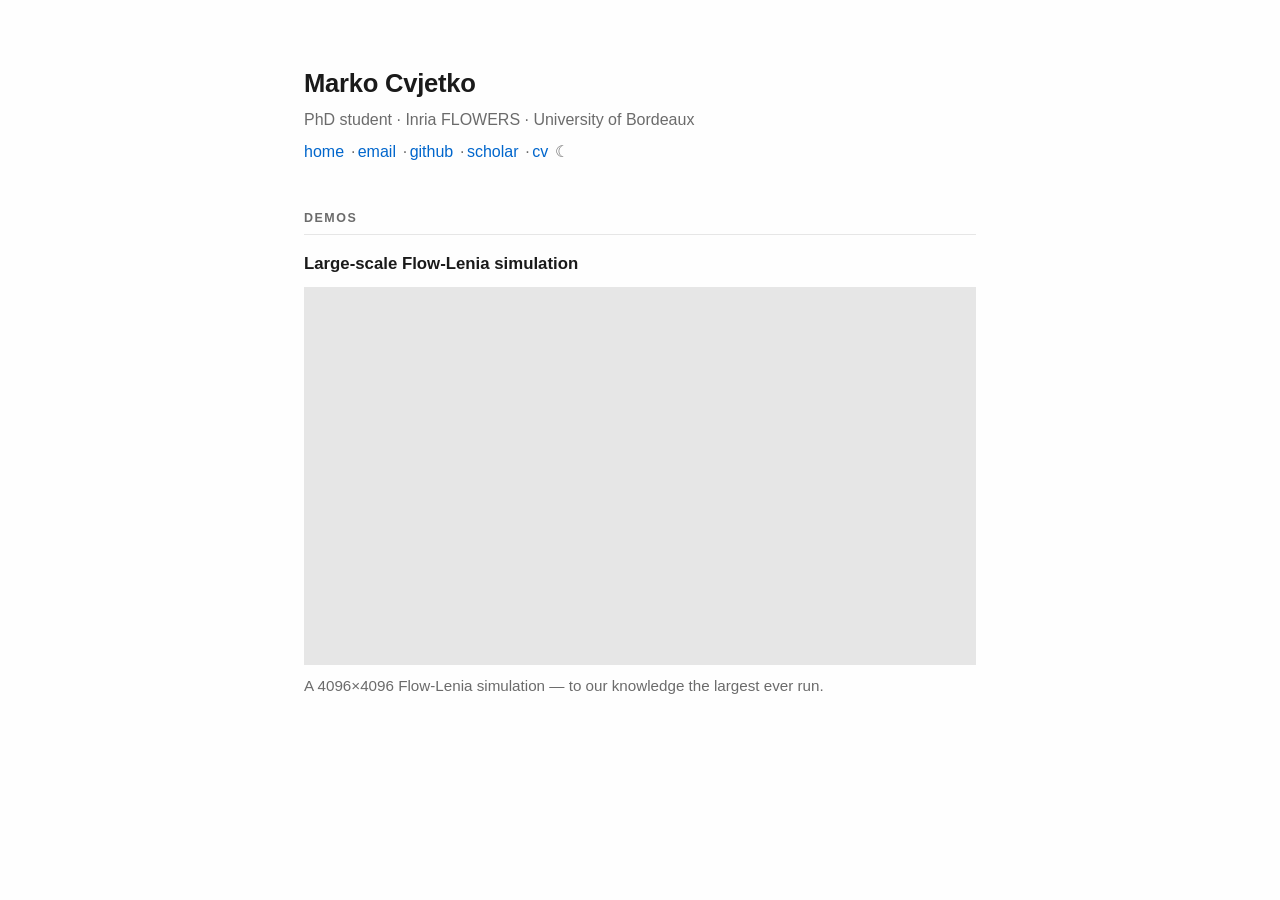
==== demos.html @ 9ca5eb4a "update" ====
<!doctype html>
<html lang="en">
<head>
  <meta charset="utf-8">
  <meta name="viewport" content="width=device-width, initial-scale=1">
  <title>Demos &middot; Marko Cvjetko</title>
  <meta name="description" content="Visualizations and simulations from Marko Cvjetko's research in artificial life and curiosity-driven AI.">
  <script>
    (function () {
      var stored = localStorage.getItem('theme');
      if (stored === 'dark' || stored === 'light') {
        document.documentElement.setAttribute('data-theme', stored);
      }
    })();
  </script>
  <link rel="stylesheet" href="style.css">
</head>
<body>
<main>

  <header>
    <h1>Marko Cvjetko</h1>
    <p class="affiliation">PhD student &middot; Inria FLOWERS &middot; University of Bordeaux</p>
    <p class="links">
      <a href="index.html">home</a>
      <a href="mailto:marko.cvjetko1@gmail.com">email</a>
      <a href="https://github.com/markocvjetko">github</a>
      <a href="https://scholar.google.co.uk/citations?hl=hr&user=WDyIW9QAAAAJ">scholar</a>
      <a href="cv.pdf">cv</a>
      <button id="theme-toggle" type="button" aria-label="Toggle dark mode" title="Toggle dark mode">&#9790;</button>
    </p>
  </header>

  <section id="demos">
    <h2>Demos</h2>

    <article class="demo">
      <h3>Large-scale Flow-Lenia simulation</h3>
      <div class="video-embed">
        <iframe
          src="https://www.youtube-nocookie.com/embed/s8OfG1uFYzw"
          title="Large-scale Flow-Lenia simulation"
          allow="accelerometer; autoplay; clipboard-write; encrypted-media; gyroscope; picture-in-picture; web-share"
          referrerpolicy="strict-origin-when-cross-origin"
          allowfullscreen></iframe>
      </div>
      <p>A 4096&times;4096 Flow-Lenia simulation &mdash; to our knowledge the largest ever run.</p>
    </article>

  </section>

</main>

<script>
  (function () {
    var btn = document.getElementById('theme-toggle');
    if (!btn) return;
    var moon = '☾';
    var sun = '☼';
    function currentTheme() {
      var attr = document.documentElement.getAttribute('data-theme');
      if (attr === 'dark' || attr === 'light') return attr;
      return window.matchMedia('(prefers-color-scheme: dark)').matches ? 'dark' : 'light';
    }
    function render() {
      btn.textContent = currentTheme() === 'dark' ? sun : moon;
    }
    render();
    btn.addEventListener('click', function () {
      var next = currentTheme() === 'dark' ? 'light' : 'dark';
      document.documentElement.setAttribute('data-theme', next);
      localStorage.setItem('theme', next);
      render();
    });
  })();
</script>
</body>
</html>
---- style.css ----
:root {
  --bg: #fefefe;
  --fg: #1a1a1a;
  --muted: #6b6b6b;
  --accent: #0066cc;
  --rule: #e6e6e6;
}

@media (prefers-color-scheme: dark) {
  :root {
    --bg: #121212;
    --fg: #e8e8e8;
    --muted: #9a9a9a;
    --accent: #6aa9ff;
    --rule: #2a2a2a;
  }
}

:root[data-theme="light"] {
  --bg: #fefefe;
  --fg: #1a1a1a;
  --muted: #6b6b6b;
  --accent: #0066cc;
  --rule: #e6e6e6;
}

:root[data-theme="dark"] {
  --bg: #121212;
  --fg: #e8e8e8;
  --muted: #9a9a9a;
  --accent: #6aa9ff;
  --rule: #2a2a2a;
}

* { box-sizing: border-box; }

html, body { margin: 0; padding: 0; }

body {
  background: var(--bg);
  color: var(--fg);
  font-family: -apple-system, BlinkMacSystemFont, "Segoe UI", Roboto, "Helvetica Neue", Arial, sans-serif;
  font-size: 16px;
  line-height: 1.55;
  -webkit-font-smoothing: antialiased;
}

main {
  max-width: 720px;
  margin: 0 auto;
  padding: 4rem 1.5rem 6rem;
}

a {
  color: var(--accent);
  text-decoration: none;
}
a:hover { text-decoration: underline; }

header h1 {
  margin: 0 0 .25rem;
  font-size: 1.6rem;
  font-weight: 600;
  letter-spacing: -0.01em;
}

.affiliation {
  margin: 0 0 .5rem;
  color: var(--muted);
}

.links { margin: 0; }
.links a + a::before {
  content: " \00b7 ";
  color: var(--muted);
  margin: 0 .15rem;
}

section { margin-top: 2.75rem; }

h2 {
  font-size: 0.78rem;
  font-weight: 600;
  text-transform: uppercase;
  letter-spacing: .12em;
  color: var(--muted);
  border-bottom: 1px solid var(--rule);
  padding-bottom: .35rem;
  margin: 0 0 1rem;
}

#publications h3 {
  font-size: .72rem;
  font-weight: 700;
  text-transform: uppercase;
  letter-spacing: .1em;
  color: var(--accent);
  margin: 1.75rem 0 .55rem;
}

.demo {
  margin-bottom: 2.5rem;
}
.demo h3 {
  font-size: 1.05rem;
  font-weight: 600;
  margin: 0 0 .6rem;
}
.demo p {
  font-size: .95rem;
  color: var(--muted);
  margin: .6rem 0 0;
}

.video-embed {
  aspect-ratio: 16 / 9;
  width: 100%;
  background: var(--rule);
}
.video-embed iframe {
  width: 100%;
  height: 100%;
  border: 0;
  display: block;
}

p { margin: 0 0 1rem; }

ul.news, ul.pubs {
  list-style: none;
  padding: 0;
  margin: 0;
}

ul.news li {
  position: relative;
  padding-left: 6.25em;
  margin-bottom: .55rem;
}

ul.news .date {
  position: absolute;
  left: 0;
  top: 0;
  color: var(--muted);
  font-variant-numeric: tabular-nums;
  font-size: .9rem;
}


.pub-title {
  display: block;
  font-weight: 600;
  font-size: 1.02rem;
  line-height: 1.4;
  color: var(--fg);
}
.pub-authors {
  display: block;
  font-size: .92rem;
  margin-top: .15rem;
}
.pub-venue {
  display: block;
  color: var(--muted);
  font-size: .92rem;
  margin-top: .1rem;
}

ul.pubs li {
  border-left: 2px solid var(--rule);
  padding-left: .85rem;
  margin-bottom: 1rem;
}

ul.pubs li a {
  font-size: .9rem;
  margin-right: .4rem;
}

#theme-toggle {
  background: none;
  border: none;
  color: var(--muted);
  cursor: pointer;
  font: inherit;
  font-size: 1rem;
  padding: 0;
  line-height: 1;
}
#theme-toggle:hover { color: var(--fg); }
.links #theme-toggle { margin-left: .15rem; }

@media (max-width: 520px) {
  main { padding: 2.5rem 1.1rem 4rem; }
  ul.news li { padding-left: 0; }
  ul.news .date { position: static; display: block; margin-bottom: .1rem; }
}
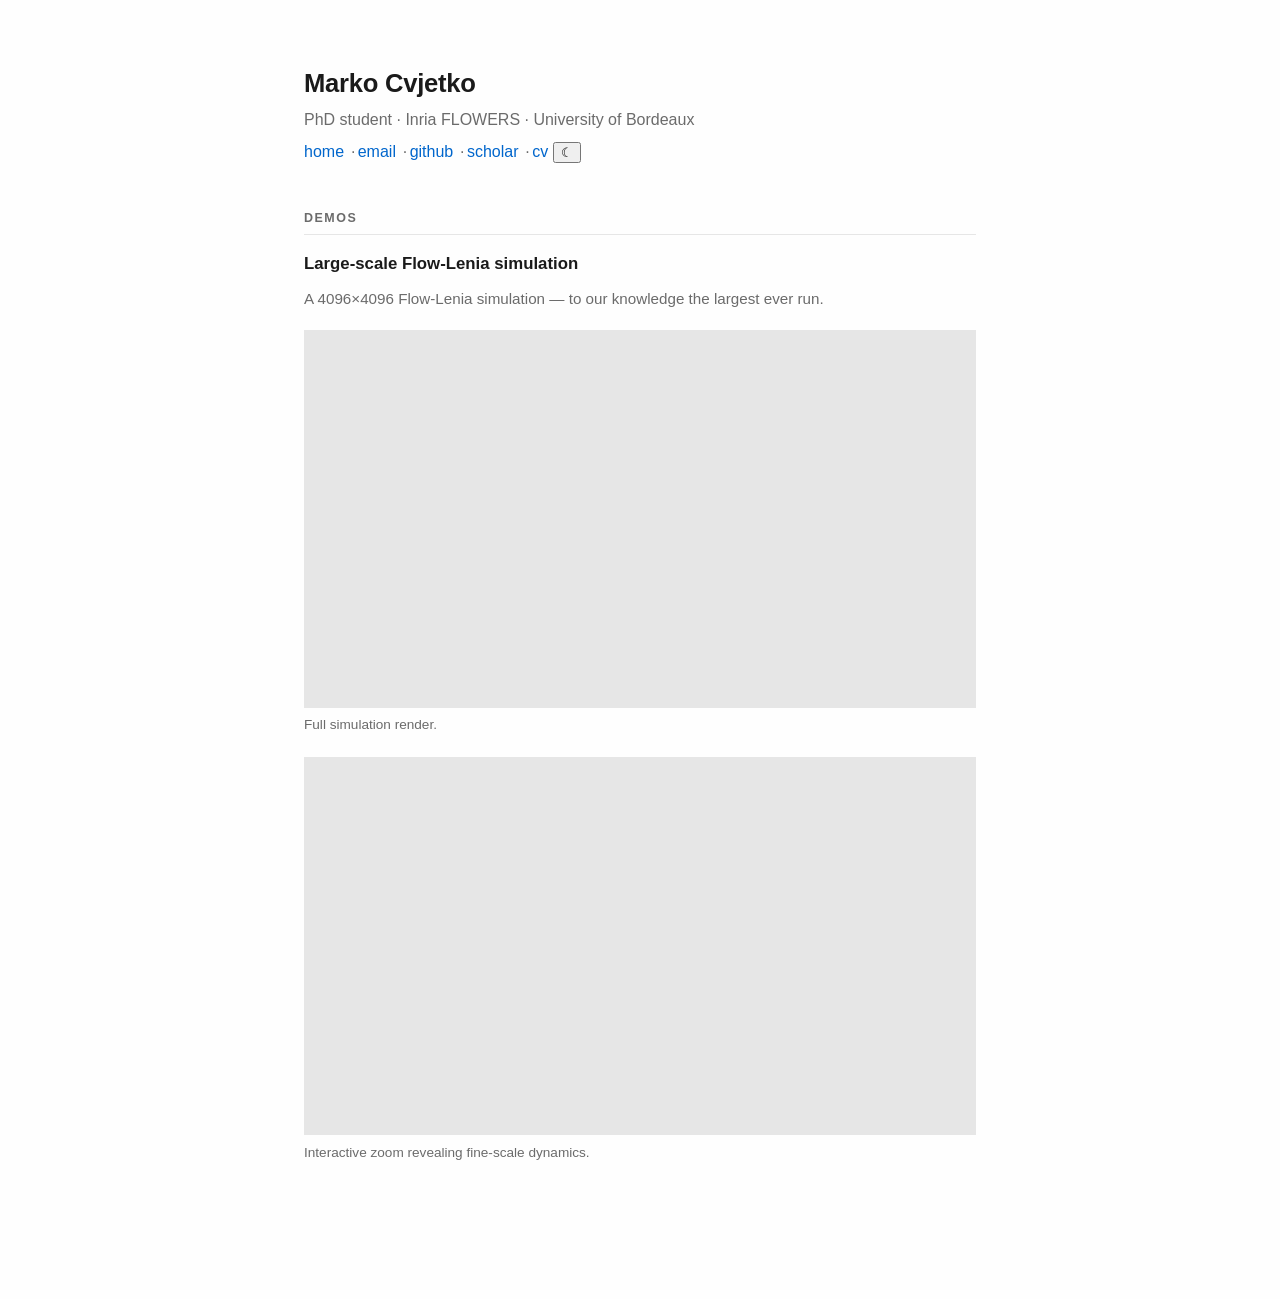
==== commit 1fd4a2e8: "update" ====
--- a/demos.html
+++ b/demos.html
@@ -36,15 +36,31 @@
 
     <article class="demo">
       <h3>Large-scale Flow-Lenia simulation</h3>
-      <div class="video-embed">
-        <iframe
-          src="https://www.youtube-nocookie.com/embed/s8OfG1uFYzw"
-          title="Large-scale Flow-Lenia simulation"
-          allow="accelerometer; autoplay; clipboard-write; encrypted-media; gyroscope; picture-in-picture; web-share"
-          referrerpolicy="strict-origin-when-cross-origin"
-          allowfullscreen></iframe>
-      </div>
       <p>A 4096&times;4096 Flow-Lenia simulation &mdash; to our knowledge the largest ever run.</p>
+
+      <figure>
+        <div class="video-embed">
+          <iframe
+            src="https://www.youtube-nocookie.com/embed/s8OfG1uFYzw"
+            title="Large-scale Flow-Lenia simulation: full render"
+            allow="accelerometer; autoplay; clipboard-write; encrypted-media; gyroscope; picture-in-picture; web-share"
+            referrerpolicy="strict-origin-when-cross-origin"
+            allowfullscreen></iframe>
+        </div>
+        <figcaption>Full simulation render.</figcaption>
+      </figure>
+
+      <figure>
+        <div class="video-embed">
+          <iframe
+            src="https://www.youtube-nocookie.com/embed/UnLUShk4PFA"
+            title="Large-scale Flow-Lenia simulation: interactive zoom"
+            allow="accelerometer; autoplay; clipboard-write; encrypted-media; gyroscope; picture-in-picture; web-share"
+            referrerpolicy="strict-origin-when-cross-origin"
+            allowfullscreen></iframe>
+        </div>
+        <figcaption>Interactive zoom revealing fine-scale dynamics.</figcaption>
+      </figure>
     </article>
 
   </section>
--- a/style.css
+++ b/style.css
@@ -49,6 +49,19 @@
   max-width: 720px;
   margin: 0 auto;
   padding: 4rem 1.5rem 6rem;
+  position: relative;
+  z-index: 1;
+}
+
+#lenia-bg {
+  position: fixed;
+  inset: 0;
+  width: 100%;
+  height: 100%;
+  z-index: 0;
+  pointer-events: none;
+  opacity: 0.13;
+  image-rendering: auto;
 }
 
 a {
@@ -109,7 +122,15 @@
 .demo p {
   font-size: .95rem;
   color: var(--muted);
-  margin: .6rem 0 0;
+  margin: .6rem 0 1.2rem;
+}
+.demo figure {
+  margin: 0 0 1.4rem;
+}
+.demo figcaption {
+  font-size: .85rem;
+  color: var(--muted);
+  margin-top: .4rem;
 }
 
 .video-embed {
@@ -126,10 +147,14 @@
 
 p { margin: 0 0 1rem; }
 
-ul.news, ul.pubs {
+ul.news, ul.pubs, ul.service {
   list-style: none;
   padding: 0;
   margin: 0;
+}
+
+ul.service li {
+  margin-bottom: .55rem;
 }
 
 ul.news li {
@@ -178,18 +203,28 @@
   margin-right: .4rem;
 }
 
-#theme-toggle {
+.toggles {
+  position: fixed;
+  top: 1rem;
+  right: 1rem;
+  z-index: 10;
+  display: flex;
+  align-items: center;
+  gap: .35rem;
+}
+.toggles button {
   background: none;
   border: none;
   color: var(--muted);
   cursor: pointer;
   font: inherit;
-  font-size: 1rem;
-  padding: 0;
+  font-size: 1.3rem;
+  padding: .15rem .3rem;
   line-height: 1;
 }
-#theme-toggle:hover { color: var(--fg); }
-.links #theme-toggle { margin-left: .15rem; }
+.toggles button:hover { color: var(--fg); }
+
+:root[data-lenia="off"] #lenia-bg { display: none; }
 
 @media (max-width: 520px) {
   main { padding: 2.5rem 1.1rem 4rem; }
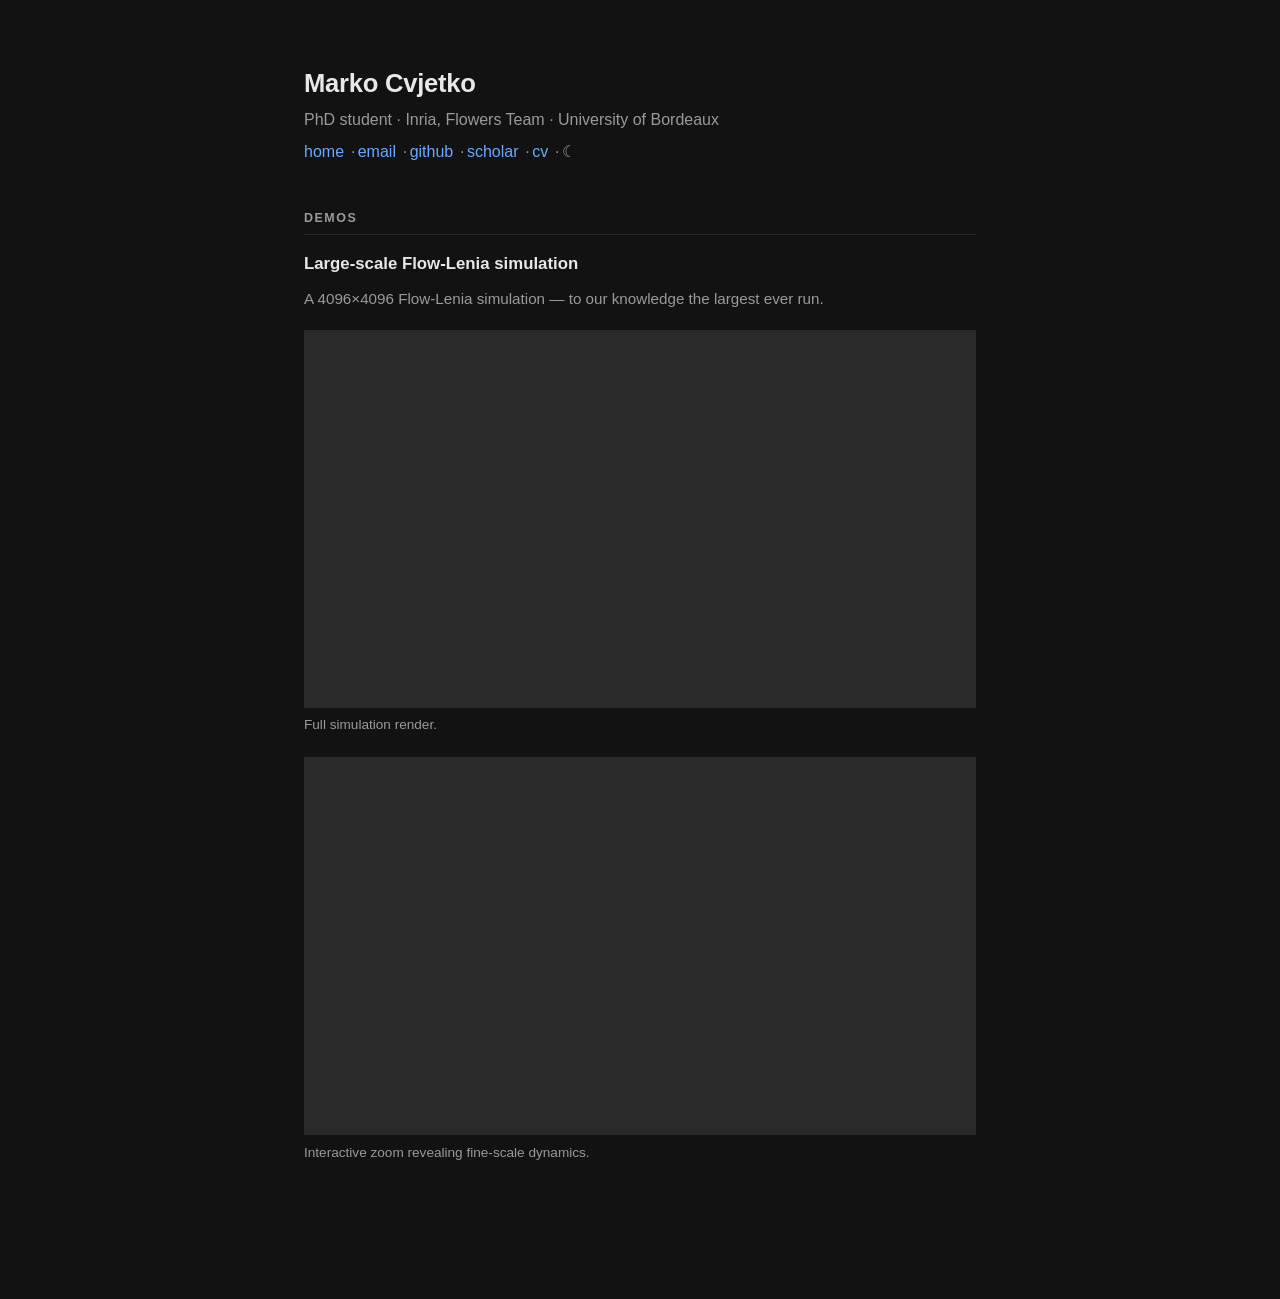
==== commit 9ae015e4: "update" ====
--- a/demos.html
+++ b/demos.html
@@ -20,7 +20,7 @@
 
   <header>
     <h1>Marko Cvjetko</h1>
-    <p class="affiliation">PhD student &middot; Inria FLOWERS &middot; University of Bordeaux</p>
+    <p class="affiliation">PhD student &middot; Inria, Flowers Team &middot; University of Bordeaux</p>
     <p class="links">
       <a href="index.html">home</a>
       <a href="mailto:marko.cvjetko1@gmail.com">email</a>
--- a/style.css
+++ b/style.css
@@ -1,30 +1,4 @@
 :root {
-  --bg: #fefefe;
-  --fg: #1a1a1a;
-  --muted: #6b6b6b;
-  --accent: #0066cc;
-  --rule: #e6e6e6;
-}
-
-@media (prefers-color-scheme: dark) {
-  :root {
-    --bg: #121212;
-    --fg: #e8e8e8;
-    --muted: #9a9a9a;
-    --accent: #6aa9ff;
-    --rule: #2a2a2a;
-  }
-}
-
-:root[data-theme="light"] {
-  --bg: #fefefe;
-  --fg: #1a1a1a;
-  --muted: #6b6b6b;
-  --accent: #0066cc;
-  --rule: #e6e6e6;
-}
-
-:root[data-theme="dark"] {
   --bg: #121212;
   --fg: #e8e8e8;
   --muted: #9a9a9a;
@@ -53,15 +27,30 @@
   z-index: 1;
 }
 
-#lenia-bg {
+#lenia-bg, #lenia-bg-fallback {
   position: fixed;
   inset: 0;
   width: 100%;
   height: 100%;
   z-index: 0;
   pointer-events: none;
-  opacity: 0.13;
+  object-fit: cover;
+}
+
+#lenia-bg {
+  opacity: 0.6;
+  filter: blur(16px) saturate(1.15);
+}
+
+#lenia-bg-fallback {
+  opacity: 0.5;
   image-rendering: auto;
+  display: none;
+}
+
+@media (prefers-reduced-motion: reduce) {
+  #lenia-bg { display: none; }
+  #lenia-bg-fallback { display: none; }
 }
 
 a {
@@ -82,12 +71,29 @@
   color: var(--muted);
 }
 
+.tags {
+  color: var(--muted);
+  font-size: .92rem;
+  margin-top: -.4rem;
+}
+
 .links { margin: 0; }
-.links a + a::before {
+.links > * + *::before {
   content: " \00b7 ";
   color: var(--muted);
   margin: 0 .15rem;
 }
+.links button {
+  background: none;
+  border: none;
+  color: var(--muted);
+  cursor: pointer;
+  font: inherit;
+  padding: 0;
+  line-height: 1;
+  vertical-align: baseline;
+}
+.links button:hover { color: var(--fg); }
 
 section { margin-top: 2.75rem; }
 
@@ -203,28 +209,8 @@
   margin-right: .4rem;
 }
 
-.toggles {
-  position: fixed;
-  top: 1rem;
-  right: 1rem;
-  z-index: 10;
-  display: flex;
-  align-items: center;
-  gap: .35rem;
-}
-.toggles button {
-  background: none;
-  border: none;
-  color: var(--muted);
-  cursor: pointer;
-  font: inherit;
-  font-size: 1.3rem;
-  padding: .15rem .3rem;
-  line-height: 1;
-}
-.toggles button:hover { color: var(--fg); }
-
-:root[data-lenia="off"] #lenia-bg { display: none; }
+:root[data-lenia="off"] #lenia-bg,
+:root[data-lenia="off"] #lenia-bg-fallback { display: none; }
 
 @media (max-width: 520px) {
   main { padding: 2.5rem 1.1rem 4rem; }
